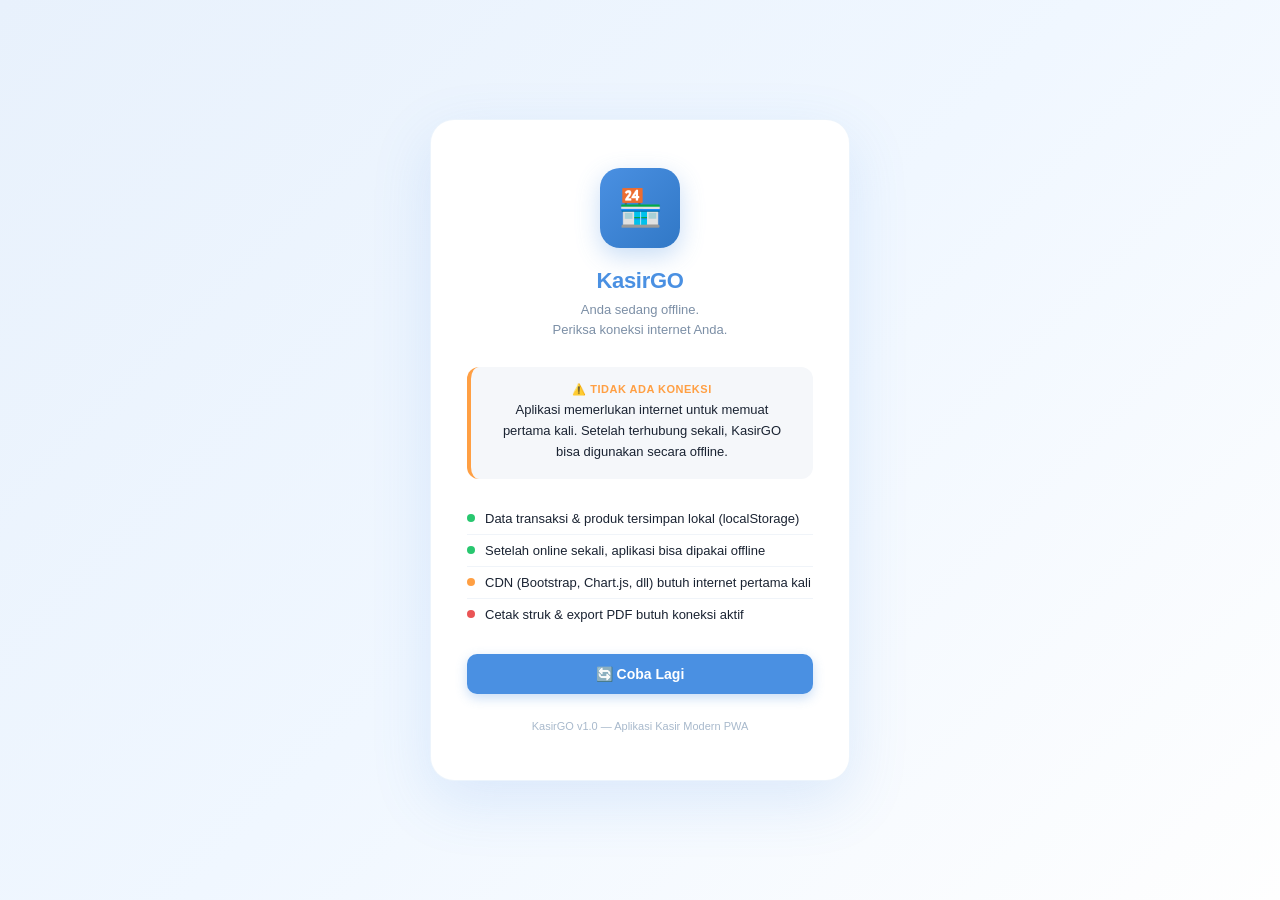
==== offline.html @ 59f7a5a1 "Add files via upload" ====
<!DOCTYPE html>
<html lang="id">
<head>
  <meta charset="UTF-8"/>
  <meta name="viewport" content="width=device-width, initial-scale=1"/>
  <title>KasirGO — Offline</title>
  <style>
    *, *::before, *::after { margin:0; padding:0; box-sizing:border-box; }

    body {
      font-family: 'Segoe UI', Arial, sans-serif;
      background: linear-gradient(135deg, #e8f1fc 0%, #f0f7ff 50%, #fefefe 100%);
      min-height: 100vh;
      display: flex;
      align-items: center;
      justify-content: center;
      padding: 20px;
      color: #1a2332;
    }

    .container {
      text-align: center;
      max-width: 420px;
      background: white;
      border-radius: 24px;
      padding: 48px 36px;
      box-shadow: 0 20px 60px rgba(74,144,226,.15);
      border: 1px solid rgba(74,144,226,.1);
      animation: fadeUp .4s ease;
    }

    @keyframes fadeUp {
      from { opacity:0; transform:translateY(20px); }
      to   { opacity:1; transform:translateY(0); }
    }

    .icon-wrap {
      width: 80px;
      height: 80px;
      border-radius: 20px;
      background: linear-gradient(135deg, #4a90e2, #3178c6);
      display: flex;
      align-items: center;
      justify-content: center;
      margin: 0 auto 20px;
      font-size: 36px;
      box-shadow: 0 8px 24px rgba(74,144,226,.3);
    }

    h1 {
      font-size: 22px;
      font-weight: 800;
      color: #4a90e2;
      margin-bottom: 6px;
      letter-spacing: -.3px;
    }

    .subtitle {
      font-size: 13px;
      color: #7c8fa6;
      margin-bottom: 28px;
      line-height: 1.5;
    }

    .offline-box {
      background: #f5f7fa;
      border-radius: 12px;
      padding: 16px 20px;
      margin-bottom: 24px;
      border-left: 4px solid #ff9f43;
    }

    .offline-box p {
      font-size: 13px;
      color: #1a2332;
      font-weight: 500;
      line-height: 1.6;
    }

    .offline-box .label {
      font-size: 11px;
      font-weight: 700;
      color: #ff9f43;
      text-transform: uppercase;
      letter-spacing: .5px;
      margin-bottom: 4px;
    }

    .info-list {
      text-align: left;
      margin-bottom: 24px;
    }

    .info-item {
      display: flex;
      align-items: center;
      gap: 10px;
      padding: 8px 0;
      border-bottom: 1px solid #f0f4f9;
      font-size: 13px;
      color: #1a2332;
    }

    .info-item:last-child { border-bottom: none; }

    .info-item .dot {
      width: 8px; height: 8px;
      border-radius: 50%;
      flex-shrink: 0;
    }

    .dot.green  { background: #28c76f; }
    .dot.orange { background: #ff9f43; }
    .dot.red    { background: #ea5455; }

    .btn-retry {
      display: inline-flex;
      align-items: center;
      gap: 8px;
      background: #4a90e2;
      color: white;
      border: none;
      border-radius: 10px;
      padding: 12px 28px;
      font-size: 14px;
      font-weight: 700;
      cursor: pointer;
      transition: all .2s;
      box-shadow: 0 4px 12px rgba(74,144,226,.3);
      text-decoration: none;
      margin-bottom: 10px;
      width: 100%;
      justify-content: center;
    }

    .btn-retry:hover {
      background: #3178c6;
      transform: translateY(-1px);
      box-shadow: 0 6px 16px rgba(74,144,226,.4);
    }

    .footer-note {
      font-size: 11px;
      color: #a8b9cc;
      margin-top: 16px;
    }

    .spinner {
      display: none;
      width: 18px; height: 18px;
      border: 2px solid rgba(255,255,255,.4);
      border-top-color: white;
      border-radius: 50%;
      animation: spin .7s linear infinite;
    }

    @keyframes spin { to { transform: rotate(360deg); } }

    .checking { display: flex; }
  </style>
</head>
<body>
  <div class="container">
    <div class="icon-wrap">🏪</div>
    <h1>KasirGO</h1>
    <p class="subtitle">Anda sedang offline.<br/>Periksa koneksi internet Anda.</p>

    <div class="offline-box">
      <div class="label">⚠️ Tidak Ada Koneksi</div>
      <p>Aplikasi memerlukan internet untuk memuat pertama kali. Setelah terhubung sekali, KasirGO bisa digunakan secara offline.</p>
    </div>

    <div class="info-list">
      <div class="info-item">
        <div class="dot green"></div>
        <span>Data transaksi & produk tersimpan lokal (localStorage)</span>
      </div>
      <div class="info-item">
        <div class="dot green"></div>
        <span>Setelah online sekali, aplikasi bisa dipakai offline</span>
      </div>
      <div class="info-item">
        <div class="dot orange"></div>
        <span>CDN (Bootstrap, Chart.js, dll) butuh internet pertama kali</span>
      </div>
      <div class="info-item">
        <div class="dot red"></div>
        <span>Cetak struk & export PDF butuh koneksi aktif</span>
      </div>
    </div>

    <button class="btn-retry" onclick="retryConnection()">
      <span class="spinner" id="spinner"></span>
      <span id="btnText">🔄 Coba Lagi</span>
    </button>

    <p class="footer-note">KasirGO v1.0 — Aplikasi Kasir Modern PWA</p>
  </div>

  <script>
    function retryConnection() {
      const btn    = document.querySelector('.btn-retry');
      const spinner = document.getElementById('spinner');
      const btnText = document.getElementById('btnText');

      spinner.classList.add('checking');
      btnText.textContent = 'Memeriksa koneksi...';
      btn.disabled = true;

      setTimeout(() => {
        if (navigator.onLine) {
          window.location.href = './index.html';
        } else {
          spinner.classList.remove('checking');
          btnText.textContent = '🔄 Coba Lagi';
          btn.disabled = false;
          alert('Masih offline. Periksa koneksi WiFi atau data seluler Anda.');
        }
      }, 1500);
    }

    // Auto retry saat online
    window.addEventListener('online', () => {
      document.getElementById('btnText').textContent = '✅ Terhubung! Memuat...';
      setTimeout(() => { window.location.href = './index.html'; }, 800);
    });

    // Cek koneksi tiap 5 detik
    setInterval(() => {
      if (navigator.onLine) {
        document.getElementById('btnText').textContent = '✅ Terhubung! Klik untuk lanjut';
      }
    }, 5000);
  </script>
</body>
</html>
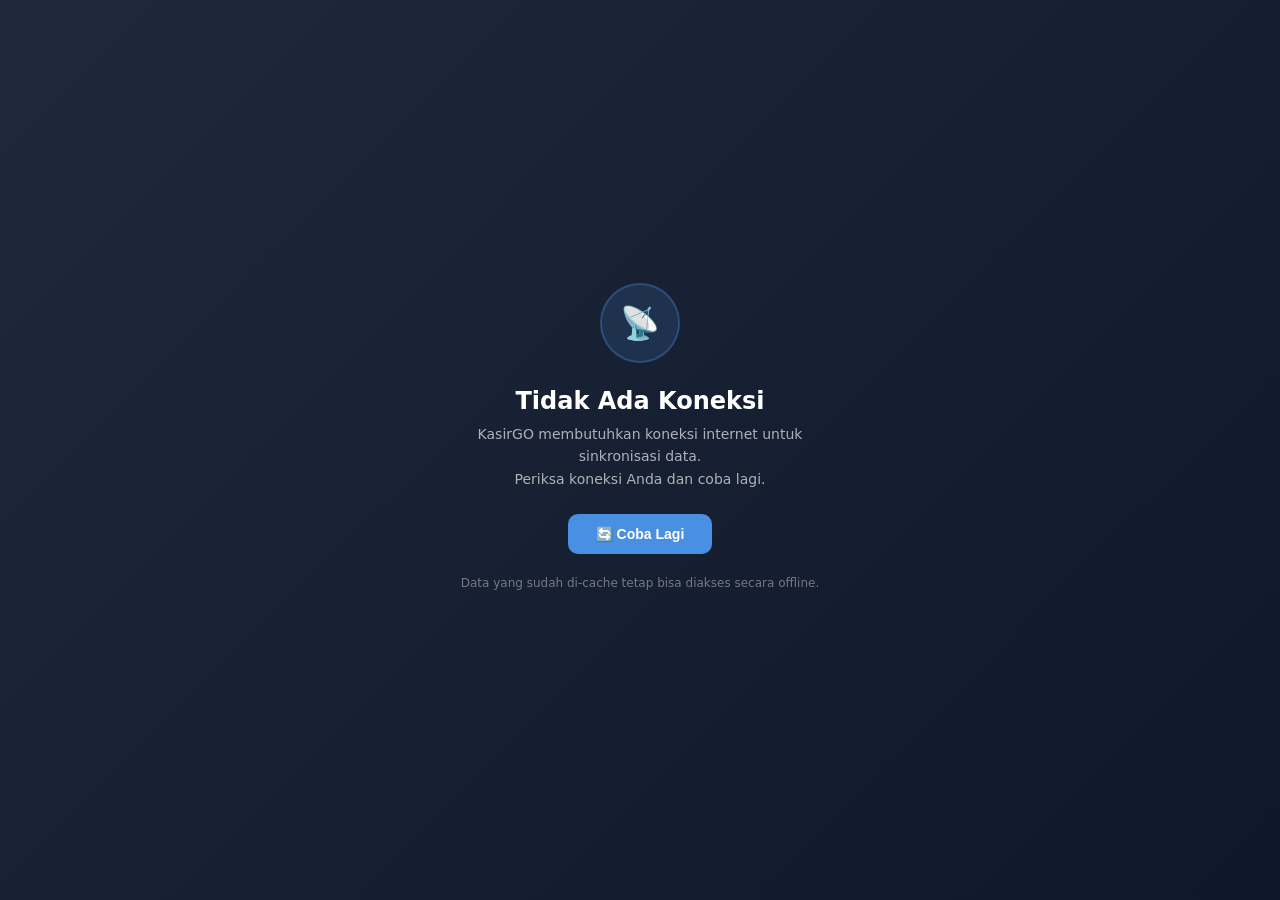
==== commit 5b3cc268: "Add files via upload" ====
--- a/offline.html
+++ b/offline.html
@@ -1,236 +1,73 @@
 <!DOCTYPE html>
 <html lang="id">
 <head>
-  <meta charset="UTF-8"/>
-  <meta name="viewport" content="width=device-width, initial-scale=1"/>
+  <meta charset="UTF-8" />
+  <meta name="viewport" content="width=device-width, initial-scale=1, viewport-fit=cover" />
   <title>KasirGO — Offline</title>
+  <meta name="theme-color" content="#4a90e2" />
   <style>
-    *, *::before, *::after { margin:0; padding:0; box-sizing:border-box; }
-
+    *, *::before, *::after { box-sizing: border-box; margin: 0; padding: 0; }
     body {
-      font-family: 'Segoe UI', Arial, sans-serif;
-      background: linear-gradient(135deg, #e8f1fc 0%, #f0f7ff 50%, #fefefe 100%);
+      font-family: 'Plus Jakarta Sans', system-ui, -apple-system, sans-serif;
+      background: linear-gradient(135deg, #1e293b 0%, #0f172a 100%);
+      color: #fff;
       min-height: 100vh;
       display: flex;
       align-items: center;
       justify-content: center;
-      padding: 20px;
-      color: #1a2332;
+      padding: 24px;
     }
-
-    .container {
+    .offline-card {
       text-align: center;
-      max-width: 420px;
-      background: white;
-      border-radius: 24px;
-      padding: 48px 36px;
-      box-shadow: 0 20px 60px rgba(74,144,226,.15);
-      border: 1px solid rgba(74,144,226,.1);
-      animation: fadeUp .4s ease;
+      max-width: 380px;
+      width: 100%;
     }
-
-    @keyframes fadeUp {
-      from { opacity:0; transform:translateY(20px); }
-      to   { opacity:1; transform:translateY(0); }
-    }
-
-    .icon-wrap {
+    .offline-icon {
       width: 80px;
       height: 80px;
-      border-radius: 20px;
-      background: linear-gradient(135deg, #4a90e2, #3178c6);
+      background: rgba(74,144,226,0.15);
+      border: 2px solid rgba(74,144,226,0.3);
+      border-radius: 50%;
       display: flex;
       align-items: center;
       justify-content: center;
-      margin: 0 auto 20px;
-      font-size: 36px;
-      box-shadow: 0 8px 24px rgba(74,144,226,.3);
+      margin: 0 auto 24px;
+      font-size: 32px;
     }
-
-    h1 {
-      font-size: 22px;
-      font-weight: 800;
-      color: #4a90e2;
-      margin-bottom: 6px;
-      letter-spacing: -.3px;
-    }
-
-    .subtitle {
-      font-size: 13px;
-      color: #7c8fa6;
-      margin-bottom: 28px;
-      line-height: 1.5;
-    }
-
-    .offline-box {
-      background: #f5f7fa;
-      border-radius: 12px;
-      padding: 16px 20px;
-      margin-bottom: 24px;
-      border-left: 4px solid #ff9f43;
-    }
-
-    .offline-box p {
-      font-size: 13px;
-      color: #1a2332;
-      font-weight: 500;
-      line-height: 1.6;
-    }
-
-    .offline-box .label {
-      font-size: 11px;
-      font-weight: 700;
-      color: #ff9f43;
-      text-transform: uppercase;
-      letter-spacing: .5px;
-      margin-bottom: 4px;
-    }
-
-    .info-list {
-      text-align: left;
-      margin-bottom: 24px;
-    }
-
-    .info-item {
-      display: flex;
-      align-items: center;
-      gap: 10px;
-      padding: 8px 0;
-      border-bottom: 1px solid #f0f4f9;
-      font-size: 13px;
-      color: #1a2332;
-    }
-
-    .info-item:last-child { border-bottom: none; }
-
-    .info-item .dot {
-      width: 8px; height: 8px;
-      border-radius: 50%;
-      flex-shrink: 0;
-    }
-
-    .dot.green  { background: #28c76f; }
-    .dot.orange { background: #ff9f43; }
-    .dot.red    { background: #ea5455; }
-
+    h1 { font-size: 24px; font-weight: 700; margin-bottom: 8px; }
+    p  { font-size: 14px; color: rgba(255,255,255,0.65); line-height: 1.6; margin-bottom: 24px; }
     .btn-retry {
       display: inline-flex;
       align-items: center;
       gap: 8px;
       background: #4a90e2;
-      color: white;
+      color: #fff;
       border: none;
       border-radius: 10px;
       padding: 12px 28px;
       font-size: 14px;
-      font-weight: 700;
+      font-weight: 600;
       cursor: pointer;
-      transition: all .2s;
-      box-shadow: 0 4px 12px rgba(74,144,226,.3);
-      text-decoration: none;
-      margin-bottom: 10px;
-      width: 100%;
-      justify-content: center;
+      transition: opacity .2s;
     }
-
-    .btn-retry:hover {
-      background: #3178c6;
-      transform: translateY(-1px);
-      box-shadow: 0 6px 16px rgba(74,144,226,.4);
+    .btn-retry:hover { opacity: 0.85; }
+    .offline-tip {
+      margin-top: 20px;
+      font-size: 12px;
+      color: rgba(255,255,255,0.4);
     }
-
-    .footer-note {
-      font-size: 11px;
-      color: #a8b9cc;
-      margin-top: 16px;
-    }
-
-    .spinner {
-      display: none;
-      width: 18px; height: 18px;
-      border: 2px solid rgba(255,255,255,.4);
-      border-top-color: white;
-      border-radius: 50%;
-      animation: spin .7s linear infinite;
-    }
-
-    @keyframes spin { to { transform: rotate(360deg); } }
-
-    .checking { display: flex; }
   </style>
 </head>
 <body>
-  <div class="container">
-    <div class="icon-wrap">🏪</div>
-    <h1>KasirGO</h1>
-    <p class="subtitle">Anda sedang offline.<br/>Periksa koneksi internet Anda.</p>
-
-    <div class="offline-box">
-      <div class="label">⚠️ Tidak Ada Koneksi</div>
-      <p>Aplikasi memerlukan internet untuk memuat pertama kali. Setelah terhubung sekali, KasirGO bisa digunakan secara offline.</p>
-    </div>
-
-    <div class="info-list">
-      <div class="info-item">
-        <div class="dot green"></div>
-        <span>Data transaksi & produk tersimpan lokal (localStorage)</span>
-      </div>
-      <div class="info-item">
-        <div class="dot green"></div>
-        <span>Setelah online sekali, aplikasi bisa dipakai offline</span>
-      </div>
-      <div class="info-item">
-        <div class="dot orange"></div>
-        <span>CDN (Bootstrap, Chart.js, dll) butuh internet pertama kali</span>
-      </div>
-      <div class="info-item">
-        <div class="dot red"></div>
-        <span>Cetak struk & export PDF butuh koneksi aktif</span>
-      </div>
-    </div>
-
-    <button class="btn-retry" onclick="retryConnection()">
-      <span class="spinner" id="spinner"></span>
-      <span id="btnText">🔄 Coba Lagi</span>
+  <div class="offline-card">
+    <div class="offline-icon">📡</div>
+    <h1>Tidak Ada Koneksi</h1>
+    <p>KasirGO membutuhkan koneksi internet untuk sinkronisasi data.<br>
+       Periksa koneksi Anda dan coba lagi.</p>
+    <button class="btn-retry" onclick="window.location.reload()">
+      🔄 Coba Lagi
     </button>
-
-    <p class="footer-note">KasirGO v1.0 — Aplikasi Kasir Modern PWA</p>
+    <p class="offline-tip">Data yang sudah di-cache tetap bisa diakses secara offline.</p>
   </div>
-
-  <script>
-    function retryConnection() {
-      const btn    = document.querySelector('.btn-retry');
-      const spinner = document.getElementById('spinner');
-      const btnText = document.getElementById('btnText');
-
-      spinner.classList.add('checking');
-      btnText.textContent = 'Memeriksa koneksi...';
-      btn.disabled = true;
-
-      setTimeout(() => {
-        if (navigator.onLine) {
-          window.location.href = './index.html';
-        } else {
-          spinner.classList.remove('checking');
-          btnText.textContent = '🔄 Coba Lagi';
-          btn.disabled = false;
-          alert('Masih offline. Periksa koneksi WiFi atau data seluler Anda.');
-        }
-      }, 1500);
-    }
-
-    // Auto retry saat online
-    window.addEventListener('online', () => {
-      document.getElementById('btnText').textContent = '✅ Terhubung! Memuat...';
-      setTimeout(() => { window.location.href = './index.html'; }, 800);
-    });
-
-    // Cek koneksi tiap 5 detik
-    setInterval(() => {
-      if (navigator.onLine) {
-        document.getElementById('btnText').textContent = '✅ Terhubung! Klik untuk lanjut';
-      }
-    }, 5000);
-  </script>
 </body>
 </html>
